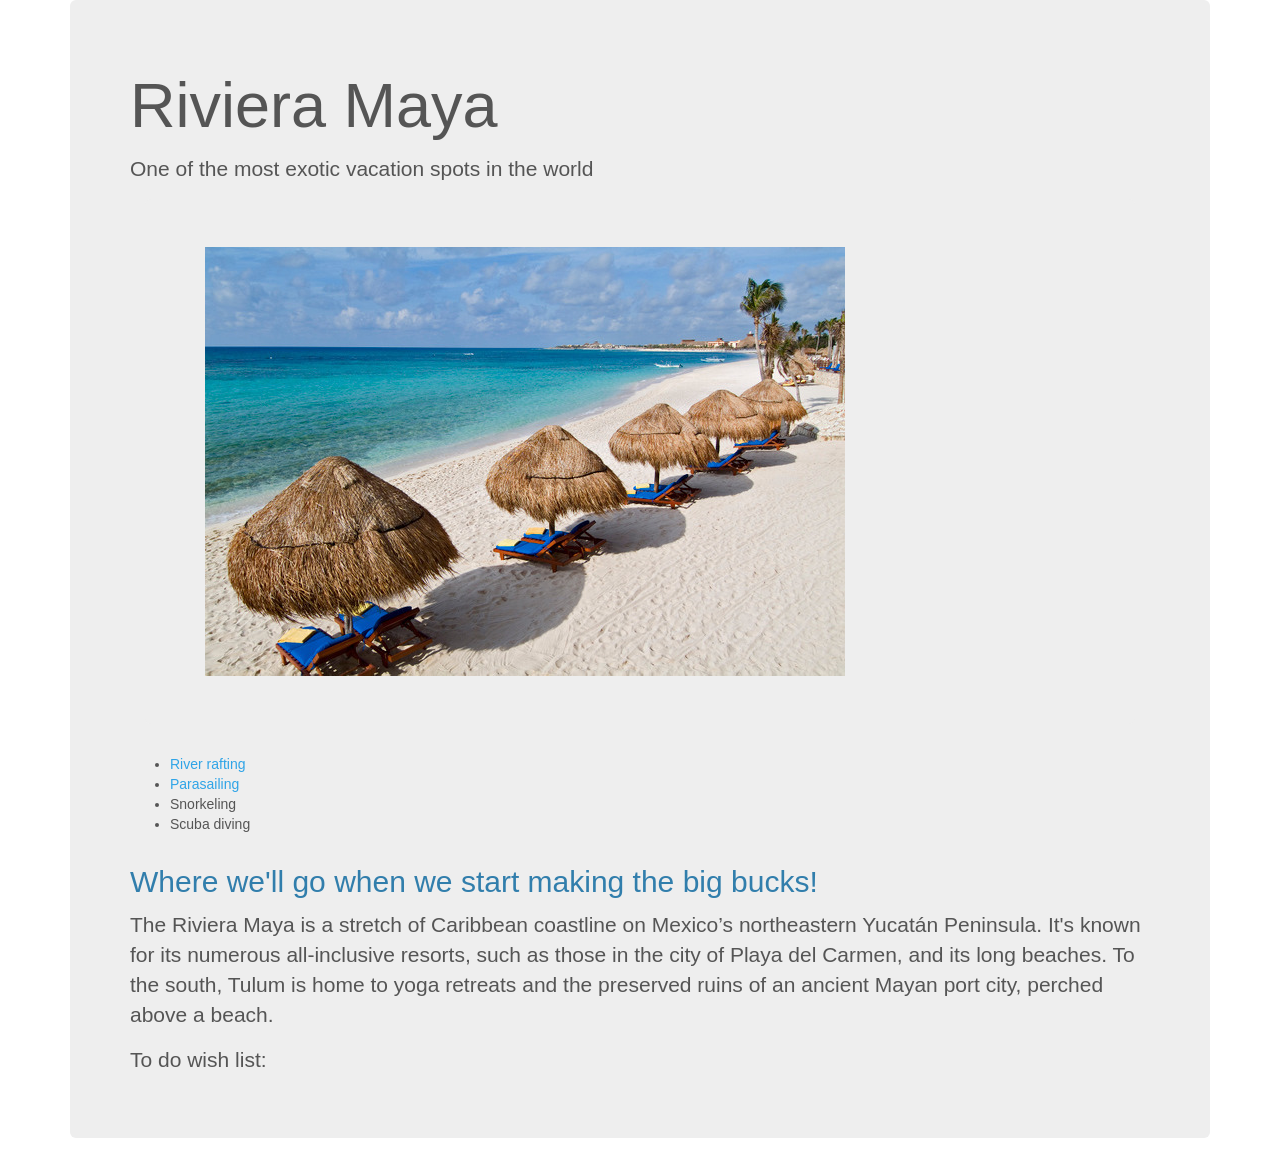
==== Vacation.html @ 40a6663e "add text, links, image, css theme" ====
<!DOCTYPE html>
<html>
  <head>
    <link href="css/bootstrap.css" rel="stylesheet" type="text/css" media="all">
    <link href="css/bootstrap.min.css" rel="stylesheet" type="text/css" media="all">
    <title>Our Favorite Vacation Spot</title>
  </head>

  <body>



    <div class="container">
    <div class="jumbotron masthead">
      <h1>Riviera Maya</h1>
      <p>One of the most exotic vacation spots in the world</p>

    <div class="container">
    <div class="jumbotron">
      <img src="img/riviera.jpg" alt="A pic of a beach resort">
    </div>


    <ul class="masthead-links">
      <li>
        <a href="http://www.dtraveller.com/cancun/activities/cancun_xplor_adventure_tour.asp">River rafting</a>
      </li>
      <li>
        <a
        href="http://www.dtraveller.com/cancun/activities/cancun_xplor_adventure_tour.asp">Parasailing</a>
      </li>
      <li>Snorkeling</li>
      <li>Scuba diving</li>
    </ul>
    </div>
    <h2>Where we'll go when we start making the big bucks!</h2>



    <p>The Riviera Maya is a stretch of Caribbean coastline on Mexico’s northeastern Yucatán Peninsula. It's known for its numerous all-inclusive resorts, such as those in the city of Playa del Carmen, and its long beaches. To the south, Tulum is home to yoga retreats and the preserved ruins of an ancient Mayan port city, perched above a beach.</p>

    <p>To do wish list:</p>

  </body>
</html>
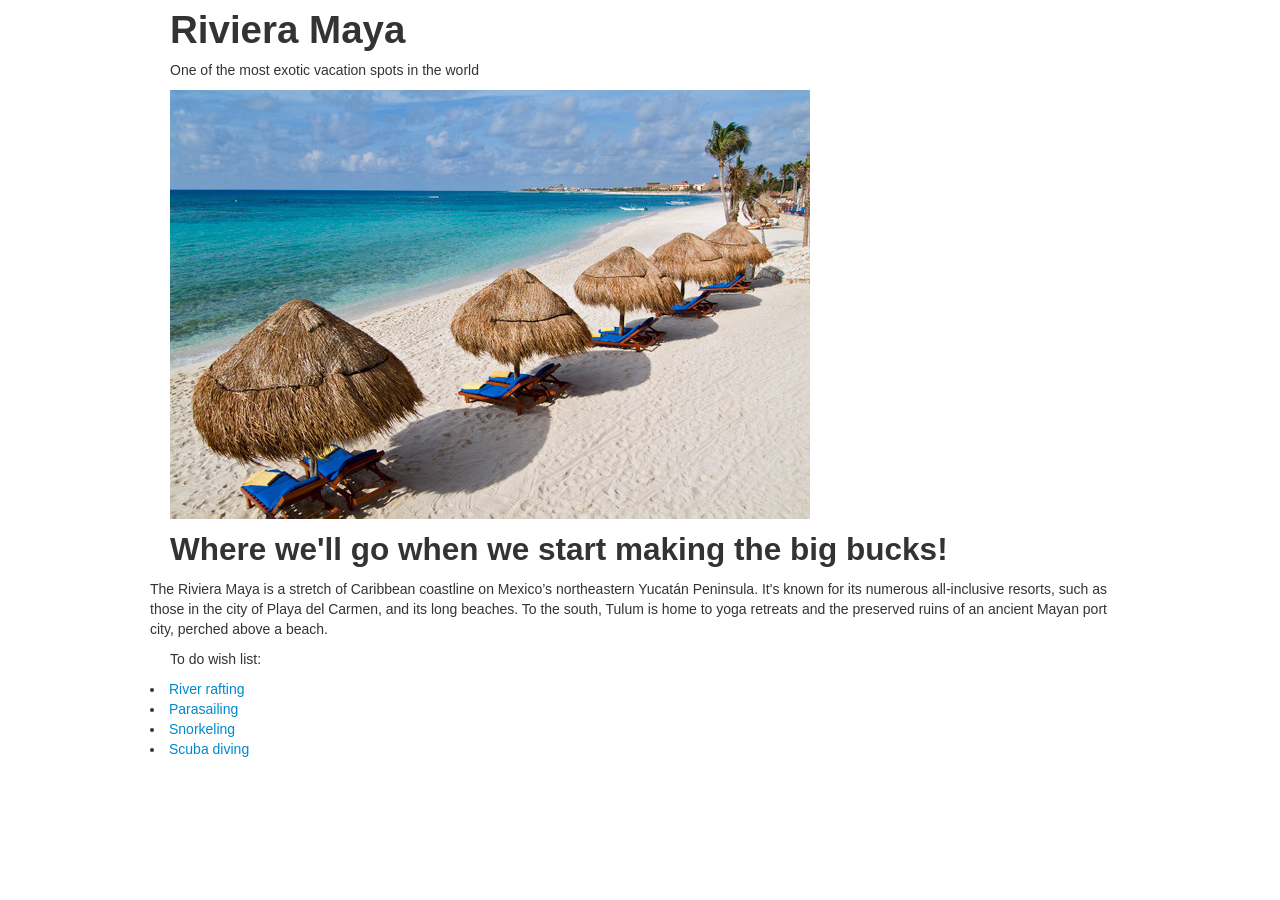
==== commit d8ad963f: "perhaps add rows and columns" ====
--- a/Vacation.html
+++ b/Vacation.html
@@ -2,14 +2,11 @@
 <html>
   <head>
     <link href="css/bootstrap.css" rel="stylesheet" type="text/css" media="all">
-    <link href="css/bootstrap.min.css" rel="stylesheet" type="text/css" media="all">
+    <link href="css/styles.css" rel="stylesheet" type="text/css" media="all">
     <title>Our Favorite Vacation Spot</title>
   </head>
 
   <body>
-
-
-
     <div class="container">
     <div class="jumbotron masthead">
       <h1>Riviera Maya</h1>
@@ -20,26 +17,56 @@
       <img src="img/riviera.jpg" alt="A pic of a beach resort">
     </div>
 
-
-    <ul class="masthead-links">
-      <li>
-        <a href="http://www.dtraveller.com/cancun/activities/cancun_xplor_adventure_tour.asp">River rafting</a>
-      </li>
-      <li>
-        <a
-        href="http://www.dtraveller.com/cancun/activities/cancun_xplor_adventure_tour.asp">Parasailing</a>
-      </li>
-      <li>Snorkeling</li>
-      <li>Scuba diving</li>
-    </ul>
     </div>
     <h2>Where we'll go when we start making the big bucks!</h2>
 
-
-
-    <p>The Riviera Maya is a stretch of Caribbean coastline on Mexico’s northeastern Yucatán Peninsula. It's known for its numerous all-inclusive resorts, such as those in the city of Playa del Carmen, and its long beaches. To the south, Tulum is home to yoga retreats and the preserved ruins of an ancient Mayan port city, perched above a beach.</p>
+    <div class="container">
+    <div class="row">
+      <div class="col-md-6">
+        <p>The Riviera Maya is a stretch of Caribbean coastline on Mexico’s northeastern Yucatán Peninsula. It's known for its numerous all-inclusive resorts, such as those in the city of Playa del Carmen, and its long beaches. To the south, Tulum is home to yoga retreats and the preserved ruins of an ancient Mayan port city, perched above a beach.</p>
+      </div>
+    </div>
+  </div>
 
     <p>To do wish list:</p>
 
+    <!-- <div class="container"> -->
+
+      <div class="row">
+        <div class="col-md-3">
+          <!-- <ul> -->
+            <li>
+              <a href="http://www.dtraveller.com/cancun/activities/cancun_xplor_adventure_tour.asp">River rafting</a>
+            </li>
+          <!-- </ul> -->
+        </div>
+        <div class="col-md-3">
+          <!-- <ul> -->
+            <li>
+            <a
+            href="http://www.dtraveller.com/cancun/activities/cancun_xplor_adventure_tour.asp">Parasailing</a>
+            </li>
+          <!-- </ul> -->
+        </div>
+        <div class="col-md-3">
+          <!-- <ul> -->
+            <li>
+              <a
+              href="http://www.dtraveller.com/cancun/activities/cancun_xplor_adventure_tour.asp">Snorkeling</a>
+            </li>
+          <!-- </ul> -->
+        </div>
+        <div class="col-md-3">
+          <!-- <ul> -->
+            <li>
+              <a
+              href="http://www.dtraveller.com/cancun/activities/cancun_xplor_adventure_tour.asp">Scuba diving</a>
+            </li>
+          <!-- </ul> -->
+        </div>
+      </ul>
+      </div>
+    <!-- </div> -->
+    </ul>
   </body>
 </html>
--- a/css/styles.css
+++ b/css/styles.css
@@ -0,0 +1,5 @@
+@media (min-width: 768px) and (max-width: 991px) {
+  .my-class {
+    display: inline;
+  }
+}
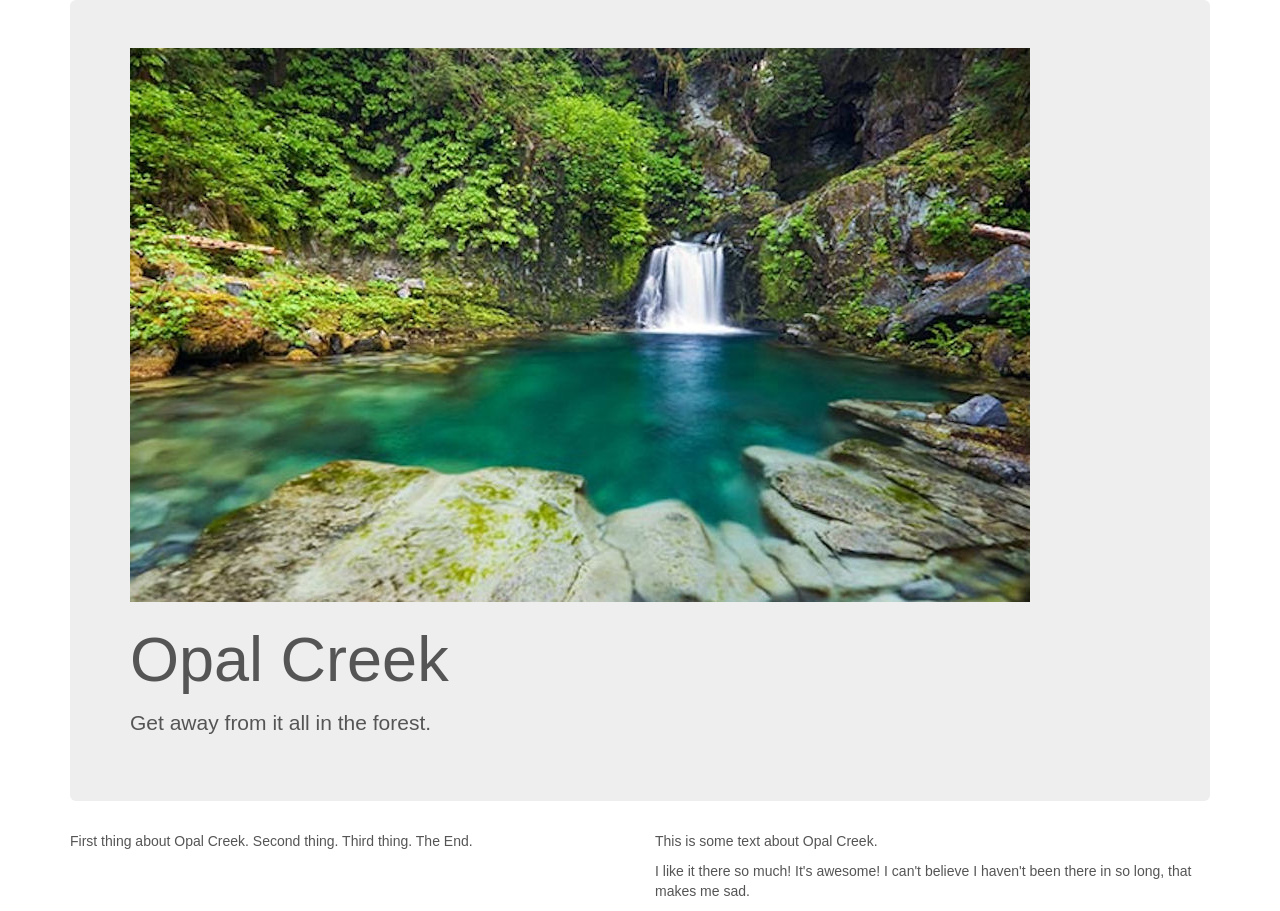
==== commit 79618345: "add two columns of text and switch to bootstrap.min.css" ====
--- a/Vacation.html
+++ b/Vacation.html
@@ -1,72 +1,31 @@
 <!DOCTYPE html>
 <html>
   <head>
-    <link href="css/bootstrap.css" rel="stylesheet" type="text/css" media="all">
+    <link href="css/bootstrap.min.css" rel="stylesheet" type="text/css" media="all">
     <link href="css/styles.css" rel="stylesheet" type="text/css" media="all">
-    <title>Our Favorite Vacation Spot</title>
+    <title>My Favorite Camping Spot</title>
   </head>
 
   <body>
-    <div class="container">
-    <div class="jumbotron masthead">
-      <h1>Riviera Maya</h1>
-      <p>One of the most exotic vacation spots in the world</p>
 
     <div class="container">
-    <div class="jumbotron">
-      <img src="img/riviera.jpg" alt="A pic of a beach resort">
-    </div>
+      <div class="jumbotron">
+        <img src="img/opal creek.jpg" alt="A pic of a waterfall">
+        <h1>Opal Creek</h1>
+        <p>Get away from it all in the forest.</p>
+      </div>
 
-    </div>
-    <h2>Where we'll go when we start making the big bucks!</h2>
+      <div class="row">
+        <div class="col-md-6"
+          <p>First thing about Opal Creek.  Second thing. Third thing. The End.</p>
+        </div>
 
-    <div class="container">
-    <div class="row">
-      <div class="col-md-6">
-        <p>The Riviera Maya is a stretch of Caribbean coastline on Mexico’s northeastern Yucatán Peninsula. It's known for its numerous all-inclusive resorts, such as those in the city of Playa del Carmen, and its long beaches. To the south, Tulum is home to yoga retreats and the preserved ruins of an ancient Mayan port city, perched above a beach.</p>
+        <div class="col-md-6"
+          <p class="lead">This is some text about Opal Creek.</p>
+          <p>I like it there so much! It's awesome! I can't believe I haven't been there in so long, that makes me sad.</p>
+        </div>
+
       </div>
     </div>
-  </div>
-
-    <p>To do wish list:</p>
-
-    <!-- <div class="container"> -->
-
-      <div class="row">
-        <div class="col-md-3">
-          <!-- <ul> -->
-            <li>
-              <a href="http://www.dtraveller.com/cancun/activities/cancun_xplor_adventure_tour.asp">River rafting</a>
-            </li>
-          <!-- </ul> -->
-        </div>
-        <div class="col-md-3">
-          <!-- <ul> -->
-            <li>
-            <a
-            href="http://www.dtraveller.com/cancun/activities/cancun_xplor_adventure_tour.asp">Parasailing</a>
-            </li>
-          <!-- </ul> -->
-        </div>
-        <div class="col-md-3">
-          <!-- <ul> -->
-            <li>
-              <a
-              href="http://www.dtraveller.com/cancun/activities/cancun_xplor_adventure_tour.asp">Snorkeling</a>
-            </li>
-          <!-- </ul> -->
-        </div>
-        <div class="col-md-3">
-          <!-- <ul> -->
-            <li>
-              <a
-              href="http://www.dtraveller.com/cancun/activities/cancun_xplor_adventure_tour.asp">Scuba diving</a>
-            </li>
-          <!-- </ul> -->
-        </div>
-      </ul>
-      </div>
-    <!-- </div> -->
-    </ul>
   </body>
 </html>
--- a/css/styles.css
+++ b/css/styles.css
@@ -1,5 +1,5 @@
-@media (min-width: 768px) and (max-width: 991px) {
-  .my-class {
-    display: inline;
+@media (min-width: 992px) {
+  .col-md-6 {
+    display:inline;
   }
 }
